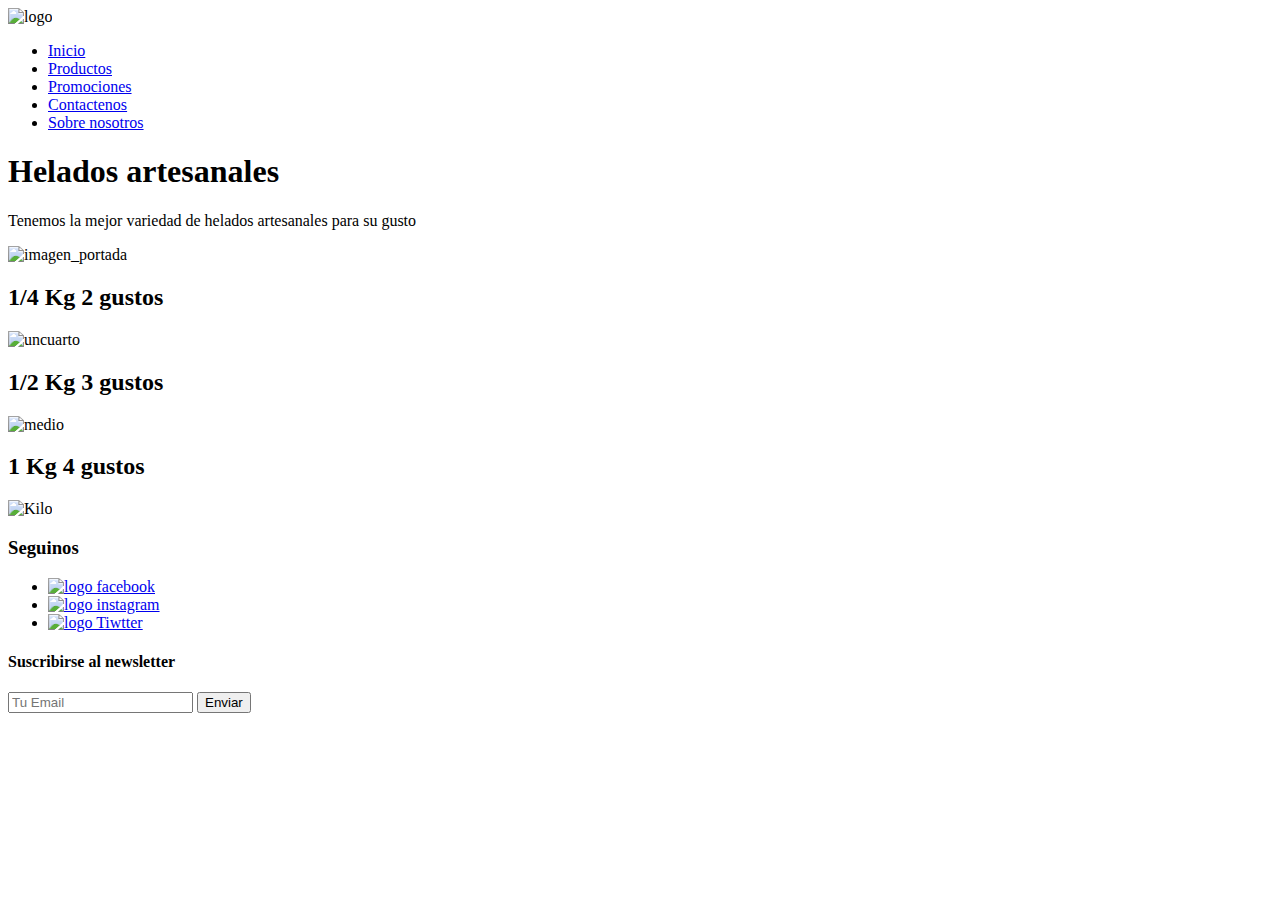
==== index.html @ f14cbcbd "miprimerSubida" ====
<!DOCTYPE html>
<html lang="en">
<head>
    <meta charset="UTF-8">
    <meta http-equiv="X-UA-Compatible" content="IE=edge">
    <meta name="viewport" content="width=device-width, initial-scale=1.0">
    <link rel="stylesheet" href="../mobile/css/style.css">
    <!--google fonts-->
    <link rel="preconnect" href="https://fonts.googleapis.com">
<link rel="preconnect" href="https://fonts.gstatic.com" crossorigin>
<link href="https://fonts.googleapis.com/css2?family=Anton&family=Pacifico&display=swap" rel="stylesheet">  
    <title>Delicias Frías | Los helados que tientan!!!</title>
    <link rel="icon" type="image/png" sizes="57x57" href="../img/android-chrome-192x192.png">
</head>
<body id="body_grid">
    <header>
        <nav>
            <!--logo-->
            <div class="header_div_logo">
                    <img class="logo" src="../img/delicias_editado.png" alt="logo">   
            </div>
            <!--menu-->
            <div class="header_div_menu">
                <ul>
                    <li class="header_ul_li_menu"><a class="header_nav_menu" href="#">Inicio</a></li>
                    <li class="header_ul_li_menu"><a class="header_nav_menu" href="#">Productos</a></li>
                    <li class="header_ul_li_menu"><a class="header_nav_menu" href="#">Promociones</a></li>
                    <li class="header_ul_li_menu"><a class="header_nav_menu" href="#">Contactenos</a></li>
                    <li class="header_ul_li_menu"><a class="header_nav_menu" href="#">Sobre nosotros</a></li>
                </ul>
            </div>
            <h1>Helados artesanales</h1>
        </nav>
    </header>
    <!--main-->
    <main>
        <!--main section-->
        <section>
            <article>
                <div class="main_section_article_div">
                    <!--parrafo principal-->
                    <div class="main_section_article_divParrafo">
                        <p>Tenemos la mejor variedad de helados artesanales para su gusto</p>
                    </div>
                    <div class="main_section_article_divImage">                        
                        <img class="main_section_article_div_img" src="../img/pexels-roman-odintsov-5060297.jpg" alt="imagen_portada">
                    </div>
                </div>
            </article>
            <div class="main_section_div">
            <article class="products">
                <h2>1/4 Kg 2 gustos</h2>
                <div class="main_section_article_divImage">
                    <img class="main_section_article_img" src="../img/helado_0.jpg" alt="uncuarto">
                </div>                
            </article>
            <article class="products">
                <h2>1/2 Kg 3 gustos</h2>
                <div class="main_section_article_divImage">
                    <img class="main_section_article_img" src="../img/helado_pote_medio.webp" alt="medio">
                </div>
            </article>
            <article class="products">
                <h2>1 Kg 4 gustos</h2>
                <div class="main_section_article_divImage">
                    <img class="main_section_article_img" src="../img/helados_pote.JPG" alt="Kilo">
                </div>
            </article>
            </div>
        </section>
    </main>
    <footer class="footer_background">
        <h3>Seguinos</h3>
            <div class="redes">
                <ul class="footer__ul">
                    <li>
                        <a href="https://www.facebook.com/">
                            <img src="https://upload.wikimedia.org/wikipedia/commons/5/51/Facebook_f_logo_%282019%29.svg" alt="logo facebook">
                        </a>
                    </li>
                    <li>
                        <a href="https://www.instagram.com/">
                            <img src="https://upload.wikimedia.org/wikipedia/commons/e/e7/Instagram_logo_2016.svg" alt="logo instagram">
                        </a>
                    </li>
                    <li>
                        <a href="https://twitter.com/">
                            <img src="https://upload.wikimedia.org/wikipedia/commons/4/4f/Twitter-logo.svg" alt="logo Tiwtter">
                        </a>
                    </li>
                </ul>
            </div>
        <div class="footer_div">
            <h4>Suscribirse al newsletter</h4> 
                <input type="text" placeholder="Tu Email">
            <button type="submit">Enviar</button>
        </div>
    </footer>
</body>
</html>
<!--https://www.easypromosapp.com/es/-->
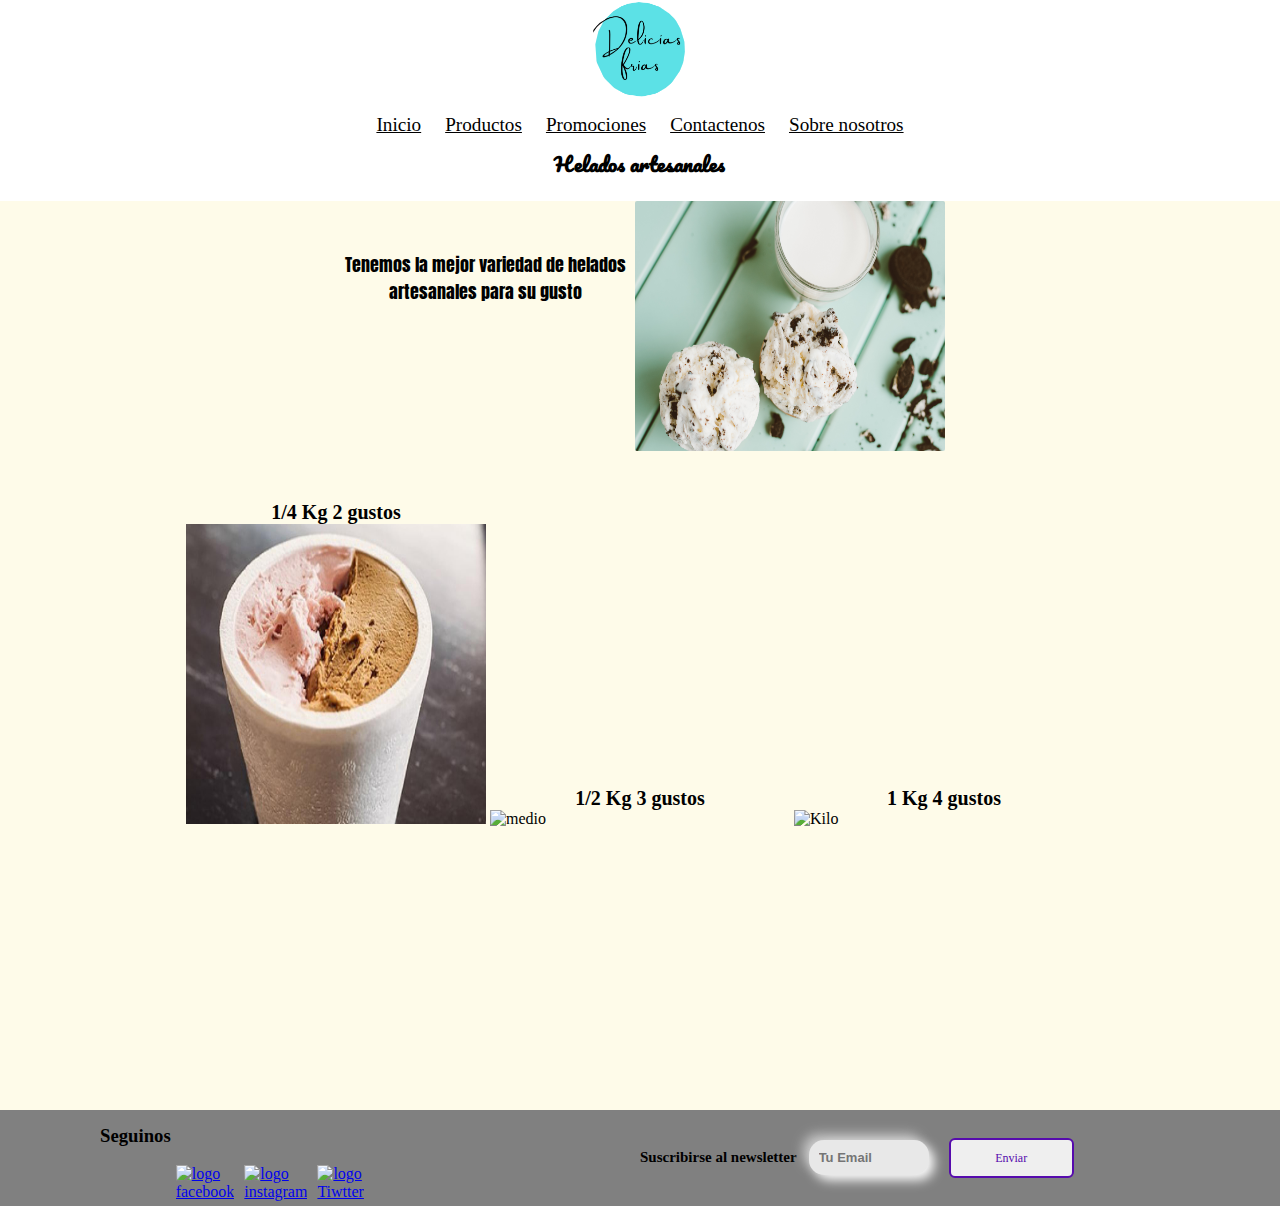
==== commit b0fb4236: "subida2" ====
--- a/index.html
+++ b/index.html
@@ -4,20 +4,21 @@
     <meta charset="UTF-8">
     <meta http-equiv="X-UA-Compatible" content="IE=edge">
     <meta name="viewport" content="width=device-width, initial-scale=1.0">
-    <link rel="stylesheet" href="../mobile/css/style.css">
     <!--google fonts-->
     <link rel="preconnect" href="https://fonts.googleapis.com">
 <link rel="preconnect" href="https://fonts.gstatic.com" crossorigin>
 <link href="https://fonts.googleapis.com/css2?family=Anton&family=Pacifico&display=swap" rel="stylesheet">  
     <title>Delicias Frías | Los helados que tientan!!!</title>
     <link rel="icon" type="image/png" sizes="57x57" href="../img/android-chrome-192x192.png">
+    <!--hoja de stilos-->
+    <link rel="stylesheet" href="/css/style.css">
 </head>
 <body id="body_grid">
     <header>
         <nav>
             <!--logo-->
             <div class="header_div_logo">
-                    <img class="logo" src="../img/delicias_editado.png" alt="logo">   
+                    <img class="logo" src="/img/delicias_editado.png" alt="logo">   
             </div>
             <!--menu-->
             <div class="header_div_menu">
@@ -43,7 +44,7 @@
                         <p>Tenemos la mejor variedad de helados artesanales para su gusto</p>
                     </div>
                     <div class="main_section_article_divImage">                        
-                        <img class="main_section_article_div_img" src="../img/pexels-roman-odintsov-5060297.jpg" alt="imagen_portada">
+                        <img class="main_section_article_div_img" src="/img/pexels-roman-odintsov-5060297.jpg" alt="imagen_portada">
                     </div>
                 </div>
             </article>
@@ -51,49 +52,51 @@
             <article class="products">
                 <h2>1/4 Kg 2 gustos</h2>
                 <div class="main_section_article_divImage">
-                    <img class="main_section_article_img" src="../img/helado_0.jpg" alt="uncuarto">
+                    <img class="main_section_article_img" src="/img/helado_0.jpg" alt="uncuarto">
                 </div>                
             </article>
             <article class="products">
                 <h2>1/2 Kg 3 gustos</h2>
                 <div class="main_section_article_divImage">
-                    <img class="main_section_article_img" src="../img/helado_pote_medio.webp" alt="medio">
+                    <img class="main_section_article_img" src="/img/helado_pote_medio.webp" alt="medio">
                 </div>
             </article>
             <article class="products">
                 <h2>1 Kg 4 gustos</h2>
                 <div class="main_section_article_divImage">
-                    <img class="main_section_article_img" src="../img/helados_pote.JPG" alt="Kilo">
+                    <img class="main_section_article_img" src="/img/helados_pote.JPG" alt="Kilo">
                 </div>
             </article>
             </div>
         </section>
     </main>
-    <footer class="footer_background">
-        <h3>Seguinos</h3>
+    <footer>
+        <div class="footer_div" id="footer_div_desktop">
             <div class="redes">
-                <ul class="footer__ul">
-                    <li>
-                        <a href="https://www.facebook.com/">
-                            <img src="https://upload.wikimedia.org/wikipedia/commons/5/51/Facebook_f_logo_%282019%29.svg" alt="logo facebook">
-                        </a>
-                    </li>
-                    <li>
-                        <a href="https://www.instagram.com/">
-                            <img src="https://upload.wikimedia.org/wikipedia/commons/e/e7/Instagram_logo_2016.svg" alt="logo instagram">
-                        </a>
-                    </li>
-                    <li>
-                        <a href="https://twitter.com/">
-                            <img src="https://upload.wikimedia.org/wikipedia/commons/4/4f/Twitter-logo.svg" alt="logo Tiwtter">
-                        </a>
-                    </li>
-                </ul>
+                <h3>Seguinos</h3>
+                    <ul class="footer__ul">
+                        <li>
+                           <a href="https://www.facebook.com/">
+                                <img src="https://upload.wikimedia.org/wikipedia/commons/5/51/Facebook_f_logo_%282019%29.svg" alt="logo facebook">
+                           </a>
+                        </li>
+                        <li>
+                            <a href="https://www.instagram.com/">
+                                <img src="https://upload.wikimedia.org/wikipedia/commons/e/e7/Instagram_logo_2016.svg" alt="logo instagram">
+                            </a>
+                        </li>
+                        <li>
+                            <a href="https://twitter.com/">
+                                <img src="https://upload.wikimedia.org/wikipedia/commons/4/4f/Twitter-logo.svg" alt="logo Tiwtter">
+                            </a>
+                        </li>
+                    </ul>
             </div>
-        <div class="footer_div">
-            <h4>Suscribirse al newsletter</h4> 
-                <input type="text" placeholder="Tu Email">
-            <button type="submit">Enviar</button>
+            <div class="newslestter">
+                <h4>Suscribirse al newsletter</h4> 
+                    <input type="text" placeholder="Tu Email">
+                <button type="submit">Enviar</button>
+            </div>
         </div>
     </footer>
 </body>
--- a/css/style.css
+++ b/css/style.css
@@ -0,0 +1,309 @@
+*{
+    padding: 0;
+    margin: 0;
+}
+/*mobile*/
+header{
+    display: grid;
+    grid-template-columns: 1fr;
+    grid-template-rows: auto auto auto;
+
+}
+nav{
+    display: grid;
+    grid-template-columns: 1fr;
+    grid-template-rows: auto auto auto;
+}
+.logo{
+    width: 60px;
+    height: 60px;
+    
+}
+.header_div_logo{
+    text-align: center;
+}
+nav{
+    justify-self: center;
+}
+.header_div_menu{
+    display: flex;
+    justify-content: center;
+}
+li{
+    list-style-type:none;
+}
+h1{
+    font-family: 'Pacifico', cursive;
+    text-align: center;
+    font-size: 20px;
+}
+p{
+    text-align: center;
+    font-size: 10px;
+}
+.main_section_article_divImage{
+    display: flex;
+    justify-content: center;
+}
+.main_section_article_div_img{
+    width: 120px;
+    height: 120px;
+}
+h2{
+    font-size: 12px;
+    text-align: center;
+}
+.main_section_article_img{
+    width: 100px;
+    height: 100px;
+}
+/* mi footer */
+footer{
+    background-color: darkgray;
+    padding-bottom: 0;
+}
+h3{
+    text-align: center;
+    display: none;
+}
+.footer_div{
+    display: flex;
+    flex-direction: column;   /* da problemas en desktop */
+    align-items: center;
+}
+.redes{
+}
+footer img{
+    justify-content: center;
+    width: 20px;
+    height: 20px;
+    padding: 5px;
+}
+footer ul{
+    display: flex;
+}
+/* From uiverse.io */
+button {
+    --color: #560bad;
+    font-family: inherit;
+    display: inline-block;
+    width: 100px;
+    height: 23px;
+    margin: 20px;
+    position: relative;
+    overflow: hidden;
+    border: 2px solid var(--color);
+    transition: color .5s;
+    z-index: 1;
+    font-size: 12px;
+    border-radius: 6px;
+    font-weight: 500;
+    color: var(--color);
+}
+
+button:before {
+    content: "";
+    position: absolute;
+    z-index: -1;
+    background: var(--color);
+    height: 150px;
+    width: 200px;
+    border-radius: 50%;
+}
+button:hover {
+    color: #fff;
+   }
+
+   button:before {
+    top: 100%;
+    left: 100%;
+    transition: all .7s;
+   }
+   
+   button:hover:before {
+    top: -30px;
+    left: -30px;
+   }
+   
+   button:active:before {
+    background: #3a0ca3;
+    transition: background 0s;
+   }
+
+/*desktop*/
+
+@media (min-width: 768px){
+body{
+    display: grid;
+    background-color: #fefbe9;
+}
+    header{
+    background-color: #fff;
+}
+nav{
+    background-color: white;
+    justify-content: space-around;
+}
+.header_div_logo{
+    text-align: center;
+}
+.logo{ 
+    width: 100px;
+    height: 100px;
+}
+.header_div_menu{ 
+    text-align: center;
+}
+.header_ul_li_menu{
+    
+    display: inline-block;
+    padding: 10px 10px 10px;
+}
+.header_nav_menu{
+    color: #000;
+    display: inline-block;
+    font-size: larger;
+}
+h1{
+    text-align: center;
+    font-family: 'Pacifico', cursive;
+    color: #000;
+    padding-bottom: 20px;
+}
+h2{
+    font-size: 20px;
+}
+.main_section_article_div{
+    display: flex;
+    justify-content: center;
+}
+.main_section_article_divParrafo{
+    width: 300px;
+    height: 300px;
+}
+p{
+    font-family: 'Anton', sans-serif;
+    padding-top: 50px ;
+    font-size: large;
+}
+.main_section_article_divImage{
+    text-align: left;
+}
+.main_section_article_div_img{
+    width: 310px;
+    height: 250px;
+    border-radius: 2px 2px 2px 2px;
+}
+.main_section_div{
+    text-align: center;
+}
+.products{
+    display: inline-block;
+}
+.main_section_article_img{
+    width: 300px;
+    height: 300px;
+}
+footer{
+    grid-template-columns: auto auto;
+    background-color: gray;
+    
+}
+#footer_div_desktop{/*aca no me toma los valores*/
+    display: grid;
+    grid-template-columns: 1fr 1fr;
+    
+}
+.redes{
+    display: flex;
+    width: 300px;
+}
+h3{
+    display: flex;
+    text-align: left;
+    margin-top: 15px;
+    padding-left: 100px;
+}
+
+footer ul{
+    grid-column: left;
+    padding-top: 50px;
+    
+}
+footer img{
+    width: 20px;
+    height: 20px;
+}
+.newslestter{
+    display: flex;
+    align-items: baseline;
+}
+h4{
+    padding-right: 12px;
+    font-size: 15px;
+}
+input {
+    border: none;
+    border-radius: 15px;
+    padding: 10px;
+    background-color: #e8e8e8;
+    box-shadow: 5px 5px 12px #ffffff,
+                -6px -6px 12px #c5c5c5;
+    font-size: small;
+    font-weight: bold;
+    max-width: 100px;
+    max-height: 20px;
+}
+
+input:focus {
+    outline-color: white;
+    place-content: "Enter your message!";
+}
+button {
+    --color: #560bad;
+    font-family: inherit;
+    display: inline-block;
+    width: 125px;
+    height: 40px;
+    margin: 20px;
+    position: relative;
+    overflow: hidden;
+    border: 2px solid var(--color);
+    transition: color .5s;
+    z-index: 1;
+    font-size: 12px;
+    border-radius: 6px;
+    font-weight: 500;
+    color: var(--color);
+}
+
+button:before {
+    content: "";
+    position: absolute;
+    z-index: -1;
+    background: var(--color);
+    height: 150px;
+    width: 200px;
+    border-radius: 50%;
+}
+   button:hover {
+    color: #fff;
+   }
+
+   button:before {
+    top: 100%;
+    left: 100%;
+    transition: all .7s;
+   }
+   
+   button:hover:before {
+    top: -30px;
+    left: -30px;
+   }
+   
+   button:active:before {
+    background: #3a0ca3;
+    transition: background 0s;
+   }
+   /*#8707ff - violeta #5ce1e6 - turquesa*/
+}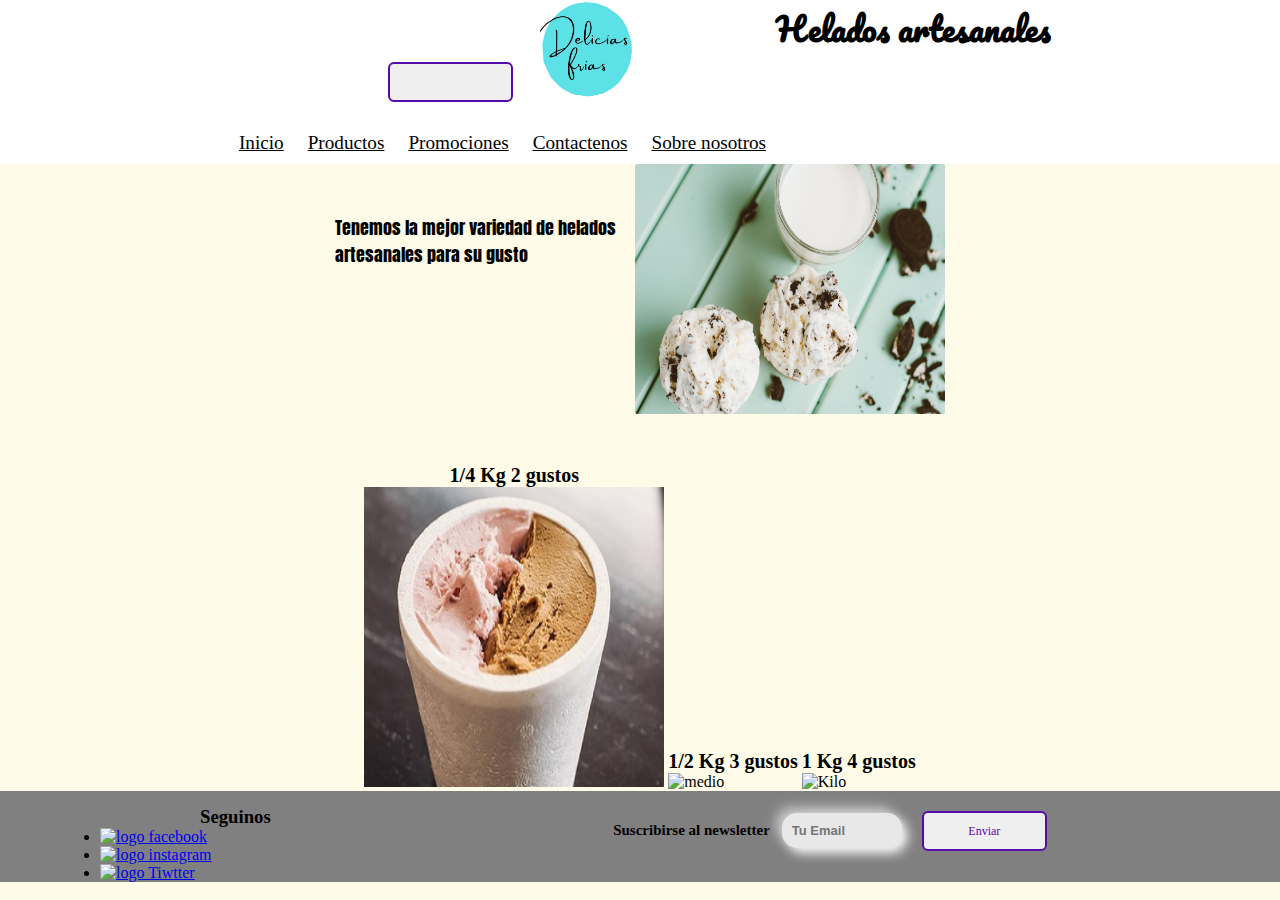
==== commit eaf7607d: "update content" ====
--- a/index.html
+++ b/index.html
@@ -9,28 +9,48 @@
 <link rel="preconnect" href="https://fonts.gstatic.com" crossorigin>
 <link href="https://fonts.googleapis.com/css2?family=Anton&family=Pacifico&display=swap" rel="stylesheet">  
     <title>Delicias Frías | Los helados que tientan!!!</title>
-    <link rel="icon" type="image/png" sizes="57x57" href="../img/android-chrome-192x192.png">
-    <!--hoja de stilos-->
-    <link rel="stylesheet" href="/css/style.css">
+    <link rel="icon" type="image/png" sizes="57x57" href="img/android-chrome-192x192.png">
+    <!--bootstrap-->
+    <!-- CSS only -->
+<link href="https://cdn.jsdelivr.net/npm/bootstrap@5.2.2/dist/css/bootstrap.min.css" rel="stylesheet" integrity="sha384-Zenh87qX5JnK2Jl0vWa8Ck2rdkQ2Bzep5IDxbcnCeuOxjzrPF/et3URy9Bv1WTRi" crossorigin="anonymous">
+<!-- JavaScript Bundle with Popper -->
+<script src="https://cdn.jsdelivr.net/npm/bootstrap@5.2.2/dist/js/bootstrap.bundle.min.js" integrity="sha384-OERcA2EqjJCMA+/3y+gxIOqMEjwtxJY7qPCqsdltbNJuaOe923+mo//f6V8Qbsw3" crossorigin="anonymous"></script>
+    <!--hoja de stilos propia-->
+<link rel="stylesheet" href="css/style.css">
 </head>
 <body id="body_grid">
     <header>
-        <nav>
+        <nav class="navbar navbar-expand-lg bg-light">
             <!--logo-->
-            <div class="header_div_logo">
-                    <img class="logo" src="/img/delicias_editado.png" alt="logo">   
-            </div>
+                
+            <div class="header_div_logo container-fluid">                    
+                        <a class="navbar-brand" href="#"></a>
+                    <button class="navbar-toggler" type="button" data-bs-toggle="collapse" data-bs-target="#navbarNav" aria-controls="navbarNav" aria-expanded="false" aria-label="Toggle navigation">
+                        <span class="navbar-toggler-icon"></span>
+                    </button>  
+                    <img class="logo" src="img/delicias_editado.png" alt="logo">
             <!--menu-->
-            <div class="header_div_menu">
-                <ul>
-                    <li class="header_ul_li_menu"><a class="header_nav_menu" href="#">Inicio</a></li>
-                    <li class="header_ul_li_menu"><a class="header_nav_menu" href="#">Productos</a></li>
-                    <li class="header_ul_li_menu"><a class="header_nav_menu" href="#">Promociones</a></li>
-                    <li class="header_ul_li_menu"><a class="header_nav_menu" href="#">Contactenos</a></li>
-                    <li class="header_ul_li_menu"><a class="header_nav_menu" href="#">Sobre nosotros</a></li>
-                </ul>
-            </div>
-            <h1>Helados artesanales</h1>
+                <div class="header_div_menu collapse navbar-collapse" id="navbarNav">
+                    <ul class="menu_header navbar-nav">
+                        <li class="header_ul_li_menu nav-item">
+                        <a class="header_nav_menu nav-link active" aria-current="page" href="#">Inicio</a>
+                        </li>
+                        <li class="header_ul_li_menu nav-item">
+                        <a class="header_nav_menu nav-link active" href="#">Productos</a>
+                        </li>
+                        <li class="header_ul_li_menu nav-item">
+                        <a class="header_nav_menu nav-link active" href="#">Promociones</a>
+                        </li>
+                        <li class="header_ul_li_menu nav-item">
+                        <a class="header_nav_menu nav-link active" href="pages/contacto.html">Contactenos</a>
+                        </li>
+                        <li class="header_ul_li_menu nav-item">
+                        <a class="header_nav_menu nav-link active" href="#">Sobre nosotros</a>
+                        </li>
+                    </ul>
+                </div>                
+            </div> 
+            <h1>Helados artesanales</h1>   
         </nav>
     </header>
     <!--main-->
@@ -44,7 +64,7 @@
                         <p>Tenemos la mejor variedad de helados artesanales para su gusto</p>
                     </div>
                     <div class="main_section_article_divImage">                        
-                        <img class="main_section_article_div_img" src="/img/pexels-roman-odintsov-5060297.jpg" alt="imagen_portada">
+                        <img class="main_section_article_div_img img-fluid" src="img/pexels-roman-odintsov-5060297.jpg" alt="imagen_portada">
                     </div>
                 </div>
             </article>
@@ -52,19 +72,19 @@
             <article class="products">
                 <h2>1/4 Kg 2 gustos</h2>
                 <div class="main_section_article_divImage">
-                    <img class="main_section_article_img" src="/img/helado_0.jpg" alt="uncuarto">
+                    <img class="main_section_article_img" src="img/helado_0.jpg" alt="uncuarto">
                 </div>                
             </article>
             <article class="products">
                 <h2>1/2 Kg 3 gustos</h2>
                 <div class="main_section_article_divImage">
-                    <img class="main_section_article_img" src="/img/helado_pote_medio.webp" alt="medio">
+                    <img class="main_section_article_img" src="img/helado_pote_medio.webp" alt="medio">
                 </div>
             </article>
             <article class="products">
                 <h2>1 Kg 4 gustos</h2>
                 <div class="main_section_article_divImage">
-                    <img class="main_section_article_img" src="/img/helados_pote.JPG" alt="Kilo">
+                    <img class="main_section_article_img" src="img/helados_pote.JPG" alt="Kilo">
                 </div>
             </article>
             </div>
@@ -76,9 +96,9 @@
                 <h3>Seguinos</h3>
                     <ul class="footer__ul">
                         <li>
-                           <a href="https://www.facebook.com/">
+                            <a href="https://www.facebook.com/">
                                 <img src="https://upload.wikimedia.org/wikipedia/commons/5/51/Facebook_f_logo_%282019%29.svg" alt="logo facebook">
-                           </a>
+                            </a>
                         </li>
                         <li>
                             <a href="https://www.instagram.com/">
--- a/css/style.css
+++ b/css/style.css
@@ -3,6 +3,7 @@
     margin: 0;
 }
 /*mobile*/
+@media only screen and (min-width: 0px) and (max-width: 767px){
 header{
     display: grid;
     grid-template-columns: 1fr;
@@ -15,9 +16,7 @@
     grid-template-rows: auto auto auto;
 }
 .logo{
-    width: 60px;
-    height: 60px;
-    
+    display: none;    
 }
 .header_div_logo{
     text-align: center;
@@ -35,11 +34,20 @@
 h1{
     font-family: 'Pacifico', cursive;
     text-align: center;
-    font-size: 20px;
-}
+    font-size: 15px;
+} 
 p{
     text-align: center;
     font-size: 10px;
+}
+.menu_header{
+    list-style-type: none;
+    box-sizing: border-box;
+}
+.header_ul_li_menu{
+    padding: 0;
+    margin: 0;
+    
 }
 .main_section_article_divImage{
     display: flex;
@@ -71,8 +79,8 @@
     flex-direction: column;   /* da problemas en desktop */
     align-items: center;
 }
-.redes{
-}
+/* .redes{
+} */
 footer img{
     justify-content: center;
     width: 20px;
@@ -112,23 +120,24 @@
 }
 button:hover {
     color: #fff;
-   }
-
-   button:before {
+}
+
+button:before {
     top: 100%;
     left: 100%;
     transition: all .7s;
-   }
-   
-   button:hover:before {
+}
+
+button:hover:before {
     top: -30px;
     left: -30px;
-   }
-   
-   button:active:before {
+}
+
+button:active:before {
     background: #3a0ca3;
     transition: background 0s;
-   }
+}
+}
 
 /*desktop*/
 
@@ -141,8 +150,8 @@
     background-color: #fff;
 }
 nav{
-    background-color: white;
-    justify-content: space-around;
+    display: flex;
+    justify-content: center;
 }
 .header_div_logo{
     text-align: center;
@@ -211,23 +220,26 @@
 }
 #footer_div_desktop{/*aca no me toma los valores*/
     display: grid;
-    grid-template-columns: 1fr 1fr;
+    grid-template-columns: auto auto;
+    /*grid-template-columns: 1fr 1fr; */
+    margin-bottom: 0;
     
 }
 .redes{
-    display: flex;
+    /* display: flex; */
     width: 300px;
+    padding-left: 100px;
 }
 h3{
-    display: flex;
-    text-align: left;
+   justify-content: center;
     margin-top: 15px;
     padding-left: 100px;
 }
 
 footer ul{
-    grid-column: left;
-    padding-top: 50px;
+    justify-content: center;
+    /* grid-column: center; */
+     
     
 }
 footer img{
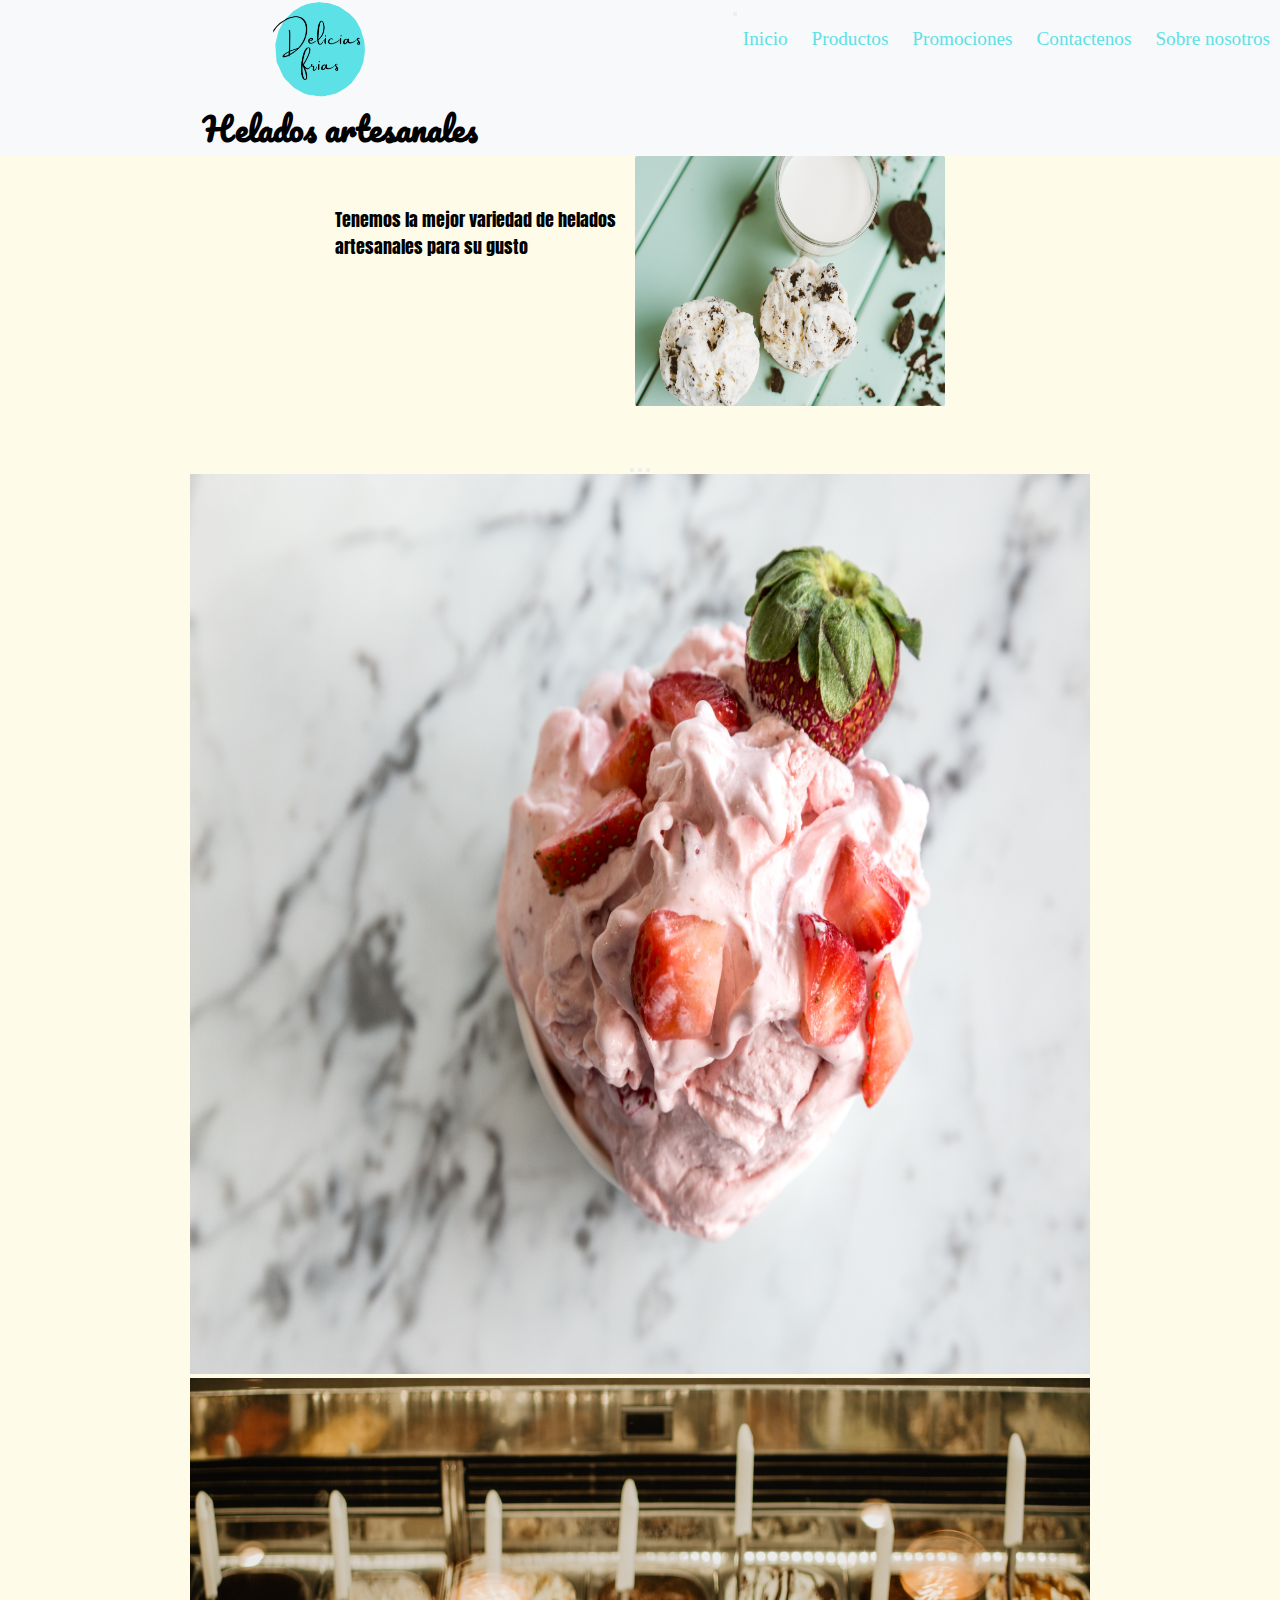
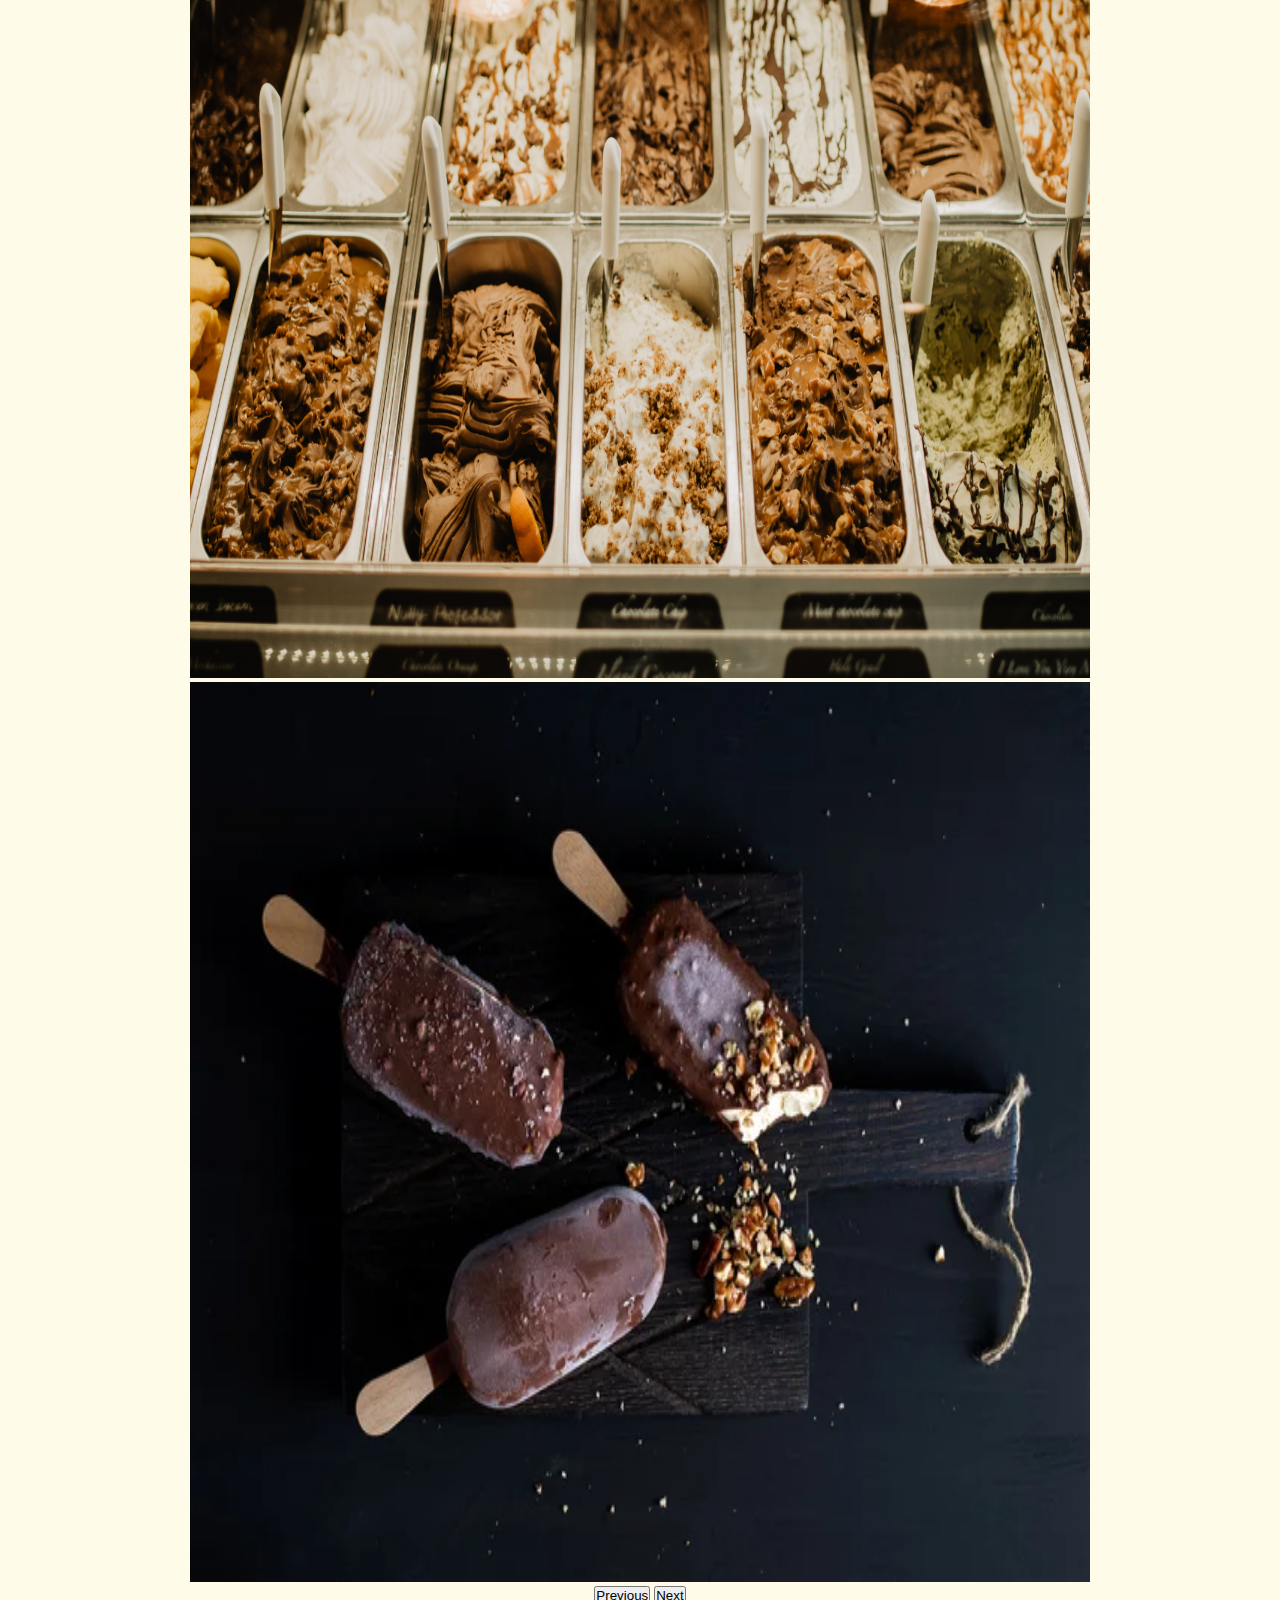
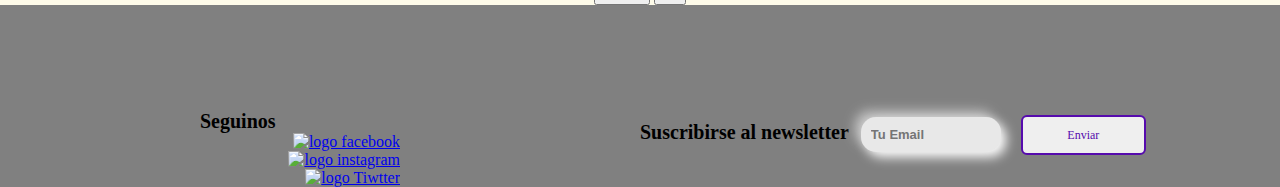
==== commit 04db04b2: "update" ====
--- a/index.html
+++ b/index.html
@@ -7,7 +7,10 @@
     <!--google fonts-->
     <link rel="preconnect" href="https://fonts.googleapis.com">
 <link rel="preconnect" href="https://fonts.gstatic.com" crossorigin>
-<link href="https://fonts.googleapis.com/css2?family=Anton&family=Pacifico&display=swap" rel="stylesheet">  
+<link href="https://fonts.googleapis.com/css2?family=Anton&family=Pacifico&display=swap" rel="stylesheet">
+<link rel="preconnect" href="https://fonts.googleapis.com">
+<link rel="preconnect" href="https://fonts.gstatic.com" crossorigin>
+<link href="https://fonts.googleapis.com/css2?family=Roboto&display=swap" rel="stylesheet">
     <title>Delicias Frías | Los helados que tientan!!!</title>
     <link rel="icon" type="image/png" sizes="57x57" href="img/android-chrome-192x192.png">
     <!--bootstrap-->
@@ -20,38 +23,39 @@
 </head>
 <body id="body_grid">
     <header>
-        <nav class="navbar navbar-expand-lg bg-light">
-            <!--logo-->
-                
-            <div class="header_div_logo container-fluid">                    
+        <!--logo-->
+        <img class="logo" src="img/delicias_editado.png" alt="logo">
+        <nav class="navbar navbar-expand-lg bg-light d-grid gap-2 container-fluid d-md-flex justify-content-md-end">    
+            <div class="header_nav_div">                    
                         <a class="navbar-brand" href="#"></a>
-                    <button class="navbar-toggler" type="button" data-bs-toggle="collapse" data-bs-target="#navbarNav" aria-controls="navbarNav" aria-expanded="false" aria-label="Toggle navigation">
+                    <button class="navbar-toggler btn btn-primary me-md-2" type="button" data-bs-toggle="collapse" data-bs-target="#navbarNav" aria-controls="navbarNav" aria-expanded="false" aria-label="Toggle navigation">
                         <span class="navbar-toggler-icon"></span>
                     </button>  
-                    <img class="logo" src="img/delicias_editado.png" alt="logo">
+                    
             <!--menu-->
                 <div class="header_div_menu collapse navbar-collapse" id="navbarNav">
                     <ul class="menu_header navbar-nav">
                         <li class="header_ul_li_menu nav-item">
-                        <a class="header_nav_menu nav-link active" aria-current="page" href="#">Inicio</a>
+                        <a class="header_nav_menu active" aria-current="page" href="#">Inicio</a>
                         </li>
                         <li class="header_ul_li_menu nav-item">
-                        <a class="header_nav_menu nav-link active" href="#">Productos</a>
+                        <a class="header_nav_menu active" href="#">Productos</a>
                         </li>
                         <li class="header_ul_li_menu nav-item">
-                        <a class="header_nav_menu nav-link active" href="#">Promociones</a>
+                        <a class="header_nav_menu active" href="#">Promociones</a>
                         </li>
                         <li class="header_ul_li_menu nav-item">
-                        <a class="header_nav_menu nav-link active" href="pages/contacto.html">Contactenos</a>
+                        <a class="header_nav_menu active" href="pages/contacto.html">Contactenos</a>
                         </li>
                         <li class="header_ul_li_menu nav-item">
-                        <a class="header_nav_menu nav-link active" href="#">Sobre nosotros</a>
+                        <a class="header_nav_menu active" href="#">Sobre nosotros</a>
                         </li>
                     </ul>
                 </div>                
             </div> 
-            <h1>Helados artesanales</h1>   
+               
         </nav>
+        <div class="title_nav"><h1>Helados artesanales</h1></div>
     </header>
     <!--main-->
     <main>
@@ -68,30 +72,38 @@
                     </div>
                 </div>
             </article>
-            <div class="main_section_div">
-            <article class="products">
-                <h2>1/4 Kg 2 gustos</h2>
-                <div class="main_section_article_divImage">
-                    <img class="main_section_article_img" src="img/helado_0.jpg" alt="uncuarto">
-                </div>                
-            </article>
-            <article class="products">
-                <h2>1/2 Kg 3 gustos</h2>
-                <div class="main_section_article_divImage">
-                    <img class="main_section_article_img" src="img/helado_pote_medio.webp" alt="medio">
-                </div>
-            </article>
-            <article class="products">
-                <h2>1 Kg 4 gustos</h2>
-                <div class="main_section_article_divImage">
-                    <img class="main_section_article_img" src="img/helados_pote.JPG" alt="Kilo">
+            <div  id="carouselExampleIndicators" class="main_section_div carousel slide" data-bs-ride="true">
+                <!--mi segundo article-->
+                <div class="carousel-indicators">
+                    <button type="button" data-bs-target="#carouselExampleIndicators" data-bs-slide-to="0" class="active" aria-current="true" aria-label="Slide 1"></button>
+                    <button type="button" data-bs-target="#carouselExampleIndicators" data-bs-slide-to="1" aria-label="Slide 2"></button>
+                    <button type="button" data-bs-target="#carouselExampleIndicators" data-bs-slide-to="2" aria-label="Slide 3"></button>
+                    </div>
+                    <div class="carousel-inner">
+                    <div class="carousel-item active">
+                        <img src="img/copa_frutilla.jpg" class="d-block w-100 main_section_article_img" alt="uncuarto">
+                    </div>
+                    <div class="carousel-item">
+                        <img src="img/pexels-roman-odintsov-5061197.jpg" class="d-block w-100 main_section_article_img" alt="medio">
+                    </div>
+                    <div class="carousel-item">
+                        <img src="img/bobonhelado.jpg" class="d-block w-100 main_section_article_img" alt="Kilo">
+                    </div>
+                  </div>
+                  <button class="carousel-control-prev" type="button" data-bs-target="#carouselExampleIndicators" data-bs-slide="prev">
+                    <span class="carousel-control-prev-icon" aria-hidden="true"></span>
+                    <span class="visually-hidden">Previous</span>
+                  </button>
+                  <button class="carousel-control-next" type="button" data-bs-target="#carouselExampleIndicators" data-bs-slide="next">
+                    <span class="carousel-control-next-icon" aria-hidden="true"></span>
+                    <span class="visually-hidden">Next</span>
+                  </button>
                 </div>
             </article>
             </div>
         </section>
     </main>
-    <footer>
-        <div class="footer_div" id="footer_div_desktop">
+    <footer>        
             <div class="redes">
                 <h3>Seguinos</h3>
                     <ul class="footer__ul">
@@ -115,9 +127,8 @@
             <div class="newslestter">
                 <h4>Suscribirse al newsletter</h4> 
                     <input type="text" placeholder="Tu Email">
-                <button type="submit">Enviar</button>
+                <button class="footer_button" type="submit">Enviar</button>
             </div>
-        </div>
     </footer>
 </body>
 </html>
--- a/css/style.css
+++ b/css/style.css
@@ -18,7 +18,7 @@
 .logo{
     display: none;    
 }
-.header_div_logo{
+.header_nav_div{
     text-align: center;
 }
 nav{
@@ -49,9 +49,13 @@
     margin: 0;
     
 }
+/*My main*/
 .main_section_article_divImage{
     display: flex;
     justify-content: center;
+}
+p{
+    font-family: 'Anton', sans-serif;
 }
 .main_section_article_div_img{
     width: 120px;
@@ -62,36 +66,41 @@
     text-align: center;
 }
 .main_section_article_img{
-    width: 100px;
-    height: 100px;
-}
-/* mi footer */
+    width: 300px;
+    height: 300px;
+}
+/* my footer */
 footer{
-    background-color: darkgray;
+    background-color: #a9a9a9;
     padding-bottom: 0;
 }
 h3{
+    font-size: 5px;
     text-align: center;
     display: none;
 }
-.footer_div{
-    display: flex;
-    flex-direction: column;   /* da problemas en desktop */
+h4{
+    font-size: 10px;
+    text-align: center;
+}
+footer{
+    display: flex;
+    flex-direction: column;
     align-items: center;
 }
 /* .redes{
 } */
 footer img{
     justify-content: center;
-    width: 20px;
-    height: 20px;
+    width: 25px;
+    height: 25px;
     padding: 5px;
 }
 footer ul{
     display: flex;
 }
 /* From uiverse.io */
-button {
+.footer_button {
     --color: #560bad;
     font-family: inherit;
     display: inline-block;
@@ -109,7 +118,7 @@
     color: var(--color);
 }
 
-button:before {
+.footer_button:before {
     content: "";
     position: absolute;
     z-index: -1;
@@ -118,22 +127,22 @@
     width: 200px;
     border-radius: 50%;
 }
-button:hover {
+.footer_button:hover {
     color: #fff;
 }
 
-button:before {
+.footer_button:before {
     top: 100%;
     left: 100%;
     transition: all .7s;
 }
 
-button:hover:before {
+.footer_button:hover:before {
     top: -30px;
     left: -30px;
 }
 
-button:active:before {
+.footer_button:active:before {
     background: #3a0ca3;
     transition: background 0s;
 }
@@ -146,19 +155,19 @@
     display: grid;
     background-color: #fefbe9;
 }
-    header{
-    background-color: #fff;
+header{
+    display:grid;
+    grid-template-columns: 1fr 1fr;
+    background-color: #F8F9FA;
 }
 nav{
     display: flex;
-    justify-content: center;
-}
-.header_div_logo{
-    text-align: center;
-}
-.logo{ 
+    justify-content: right;
+}
+.logo{    
     width: 100px;
     height: 100px;
+    margin: 0 auto;
 }
 .header_div_menu{ 
     text-align: center;
@@ -166,19 +175,30 @@
 .header_ul_li_menu{
     
     display: inline-block;
+    color: #560bad;
     padding: 10px 10px 10px;
 }
+.header_ul_li_menu:hover a{
+    color: #000;
+
+}
+/*nav-link*/
 .header_nav_menu{
-    color: #000;
+    text-decoration: none;
+    color: #5ce1e6;
     display: inline-block;
     font-size: larger;
+    font-family: bold 'Roboto', sans-serif;
 }
 h1{
     text-align: center;
     font-family: 'Pacifico', cursive;
     color: #000;
-    padding-bottom: 20px;
-}
+}
+.title_nav{
+    padding-left: 40px;
+}
+/*my main*/
 h2{
     font-size: 20px;
 }
@@ -210,36 +230,42 @@
     display: inline-block;
 }
 .main_section_article_img{
-    width: 300px;
-    height: 300px;
-}
+    width: 900px;
+    height: 900px;
+}
+/* my footer*/
 footer{
-    grid-template-columns: auto auto;
+    display: grid;
+    grid-template-columns: 1fr 1fr;
     background-color: gray;
-    
-}
-#footer_div_desktop{/*aca no me toma los valores*/
-    display: grid;
-    grid-template-columns: auto auto;
-    /*grid-template-columns: 1fr 1fr; */
-    margin-bottom: 0;
+    padding-top: 90px;
+    /* padding-bottom: 90px; */
+    /* display: -ms-grid;
+    display: flex;
+    justify-content: center;
+    
+    padding-bottom: 100px;*/
     
 }
 .redes{
     /* display: flex; */
     width: 300px;
     padding-left: 100px;
+    padding-bottom: 0px;
 }
 h3{
    justify-content: center;
     margin-top: 15px;
     padding-left: 100px;
+    font-size: 20px;
 }
 
 footer ul{
-    justify-content: center;
+    list-style-type: none;
+    display: flex;
+    flex-direction: column;
+    align-items: flex-end;
     /* grid-column: center; */
-     
     
 }
 footer img{
@@ -252,7 +278,7 @@
 }
 h4{
     padding-right: 12px;
-    font-size: 15px;
+    font-size: 20px;
 }
 input {
     border: none;
@@ -263,15 +289,15 @@
                 -6px -6px 12px #c5c5c5;
     font-size: small;
     font-weight: bold;
-    max-width: 100px;
-    max-height: 20px;
+    max-width: 120px;
+    max-height: 35px;
 }
 
 input:focus {
     outline-color: white;
     place-content: "Enter your message!";
 }
-button {
+.footer_button {
     --color: #560bad;
     font-family: inherit;
     display: inline-block;
@@ -289,7 +315,7 @@
     color: var(--color);
 }
 
-button:before {
+.footer_button:before {
     content: "";
     position: absolute;
     z-index: -1;
@@ -298,22 +324,22 @@
     width: 200px;
     border-radius: 50%;
 }
-   button:hover {
+.footer_button:hover {
     color: #fff;
    }
 
-   button:before {
+.footer_button:before {
     top: 100%;
     left: 100%;
     transition: all .7s;
    }
    
-   button:hover:before {
+.footer_button:hover:before {
     top: -30px;
     left: -30px;
-   }
-   
-   button:active:before {
+}
+
+.footer_button:active:before {
     background: #3a0ca3;
     transition: background 0s;
    }
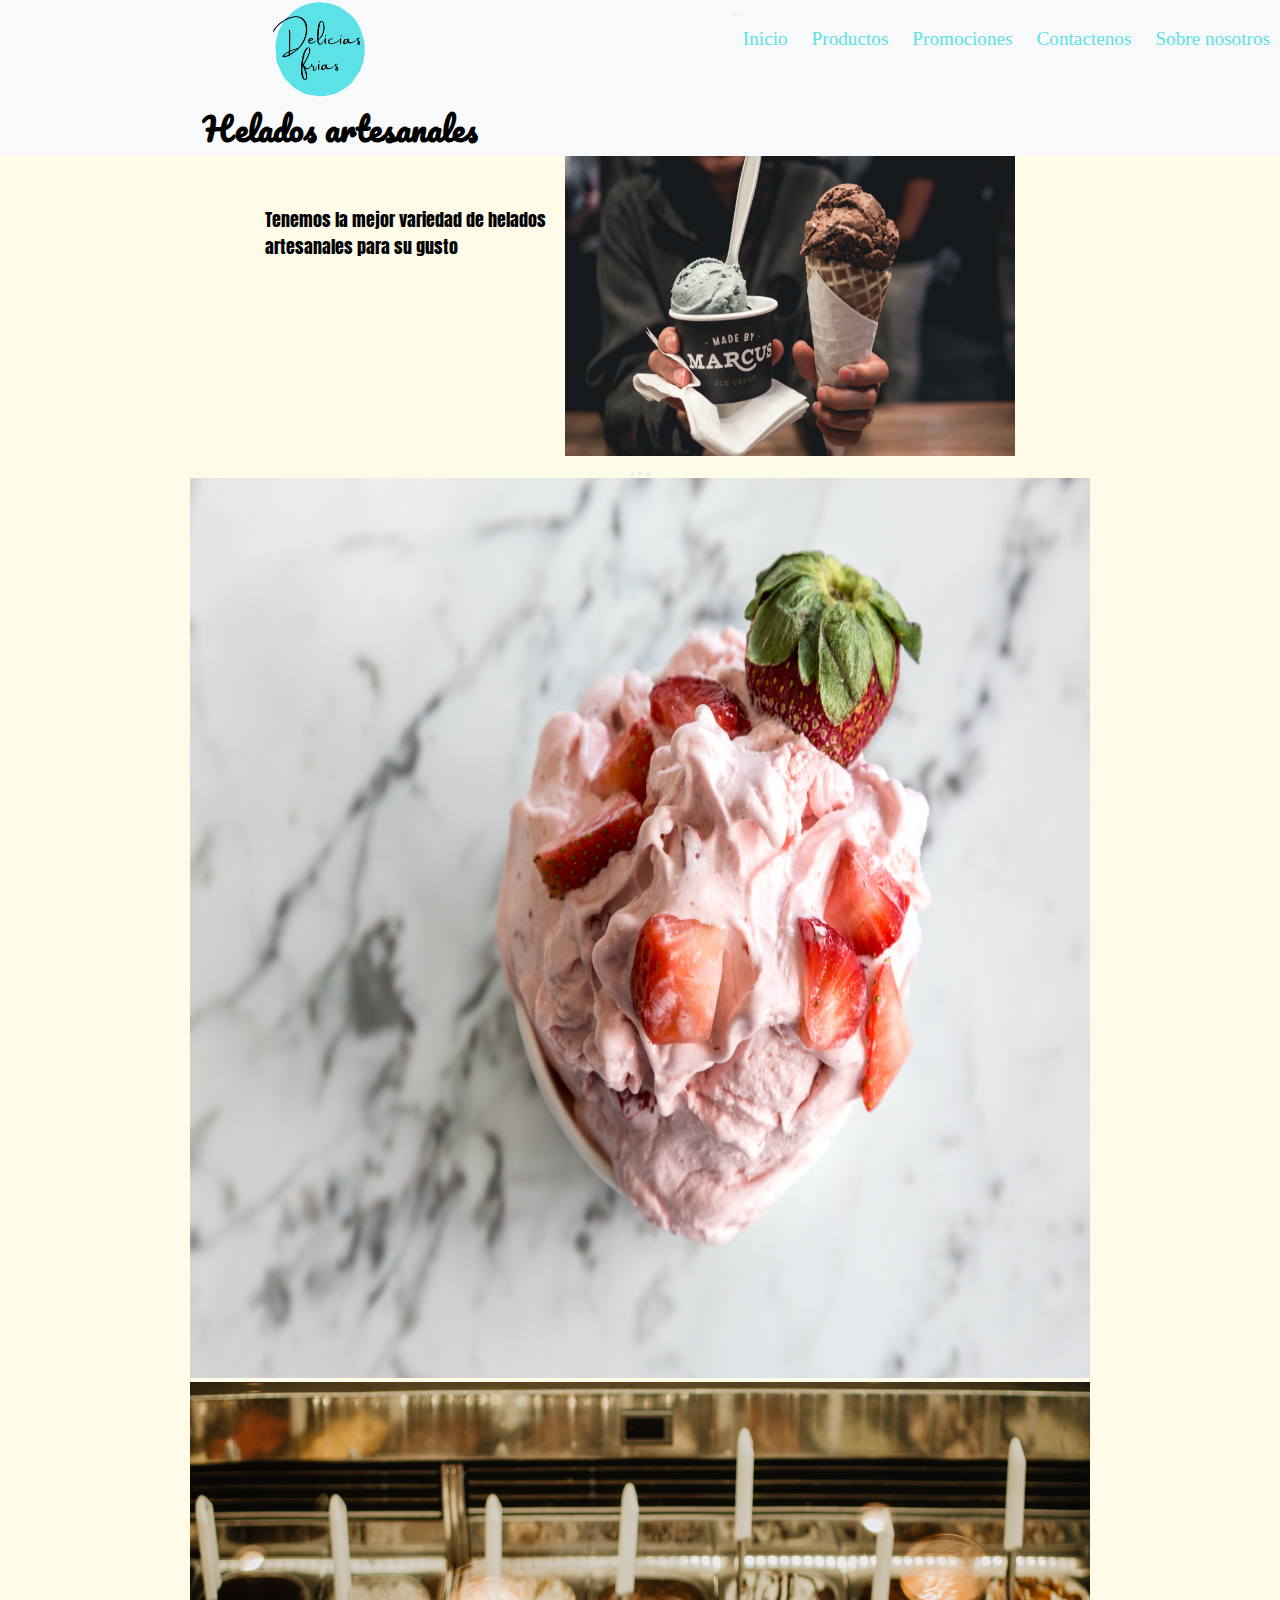
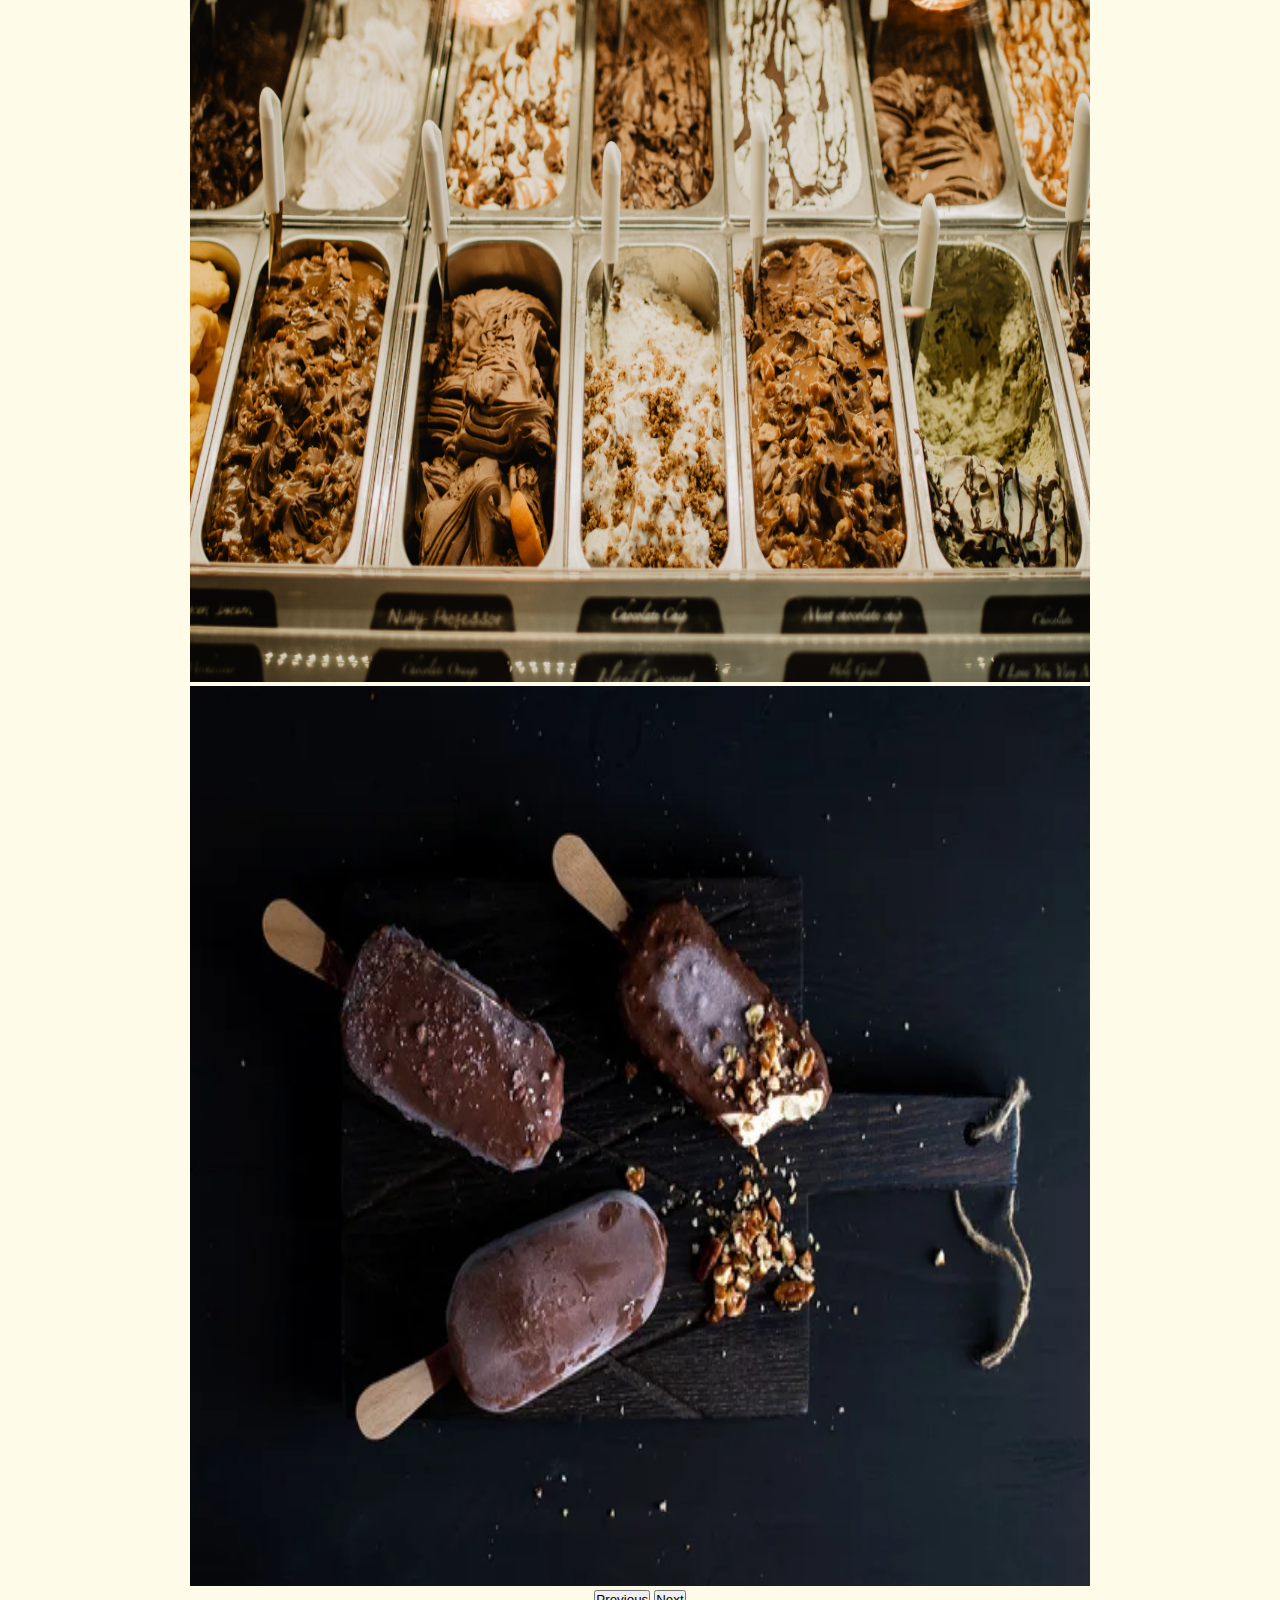
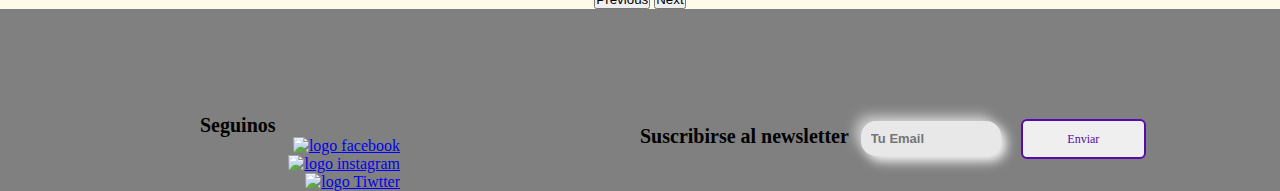
==== commit 0bf1d005: "update" ====
--- a/index.html
+++ b/index.html
@@ -10,7 +10,6 @@
 <link href="https://fonts.googleapis.com/css2?family=Anton&family=Pacifico&display=swap" rel="stylesheet">
 <link rel="preconnect" href="https://fonts.googleapis.com">
 <link rel="preconnect" href="https://fonts.gstatic.com" crossorigin>
-<link href="https://fonts.googleapis.com/css2?family=Roboto&display=swap" rel="stylesheet">
     <title>Delicias Frías | Los helados que tientan!!!</title>
     <link rel="icon" type="image/png" sizes="57x57" href="img/android-chrome-192x192.png">
     <!--bootstrap-->
@@ -26,7 +25,7 @@
         <!--logo-->
         <img class="logo" src="img/delicias_editado.png" alt="logo">
         <nav class="navbar navbar-expand-lg bg-light d-grid gap-2 container-fluid d-md-flex justify-content-md-end">    
-            <div class="header_nav_div">                    
+            <div class="container-fluid">                    
                         <a class="navbar-brand" href="#"></a>
                     <button class="navbar-toggler btn btn-primary me-md-2" type="button" data-bs-toggle="collapse" data-bs-target="#navbarNav" aria-controls="navbarNav" aria-expanded="false" aria-label="Toggle navigation">
                         <span class="navbar-toggler-icon"></span>
@@ -52,8 +51,7 @@
                         </li>
                     </ul>
                 </div>                
-            </div> 
-               
+            </div>         
         </nav>
         <div class="title_nav"><h1>Helados artesanales</h1></div>
     </header>
@@ -68,7 +66,7 @@
                         <p>Tenemos la mejor variedad de helados artesanales para su gusto</p>
                     </div>
                     <div class="main_section_article_divImage">                        
-                        <img class="main_section_article_div_img img-fluid" src="img/pexels-roman-odintsov-5060297.jpg" alt="imagen_portada">
+                        <img class="main_section_article_div_img img-fluid" src="img/pexels-bekir-donmez-1233258.jpg" alt="imagen_portada">
                     </div>
                 </div>
             </article>
@@ -89,15 +87,15 @@
                     <div class="carousel-item">
                         <img src="img/bobonhelado.jpg" class="d-block w-100 main_section_article_img" alt="Kilo">
                     </div>
-                  </div>
-                  <button class="carousel-control-prev" type="button" data-bs-target="#carouselExampleIndicators" data-bs-slide="prev">
-                    <span class="carousel-control-prev-icon" aria-hidden="true"></span>
-                    <span class="visually-hidden">Previous</span>
-                  </button>
-                  <button class="carousel-control-next" type="button" data-bs-target="#carouselExampleIndicators" data-bs-slide="next">
+                    </div>
+                        <button class="carousel-control-prev" type="button" data-bs-target="#carouselExampleIndicators" data-bs-slide="prev">
+                        <span class="carousel-control-prev-icon" aria-hidden="true"></span>
+                        <span class="visually-hidden">Previous</span>
+                    </button>
+                    <button class="carousel-control-next" type="button" data-bs-target="#carouselExampleIndicators" data-bs-slide="next">
                     <span class="carousel-control-next-icon" aria-hidden="true"></span>
                     <span class="visually-hidden">Next</span>
-                  </button>
+                    </button>
                 </div>
             </article>
             </div>
@@ -127,7 +125,7 @@
             <div class="newslestter">
                 <h4>Suscribirse al newsletter</h4> 
                     <input type="text" placeholder="Tu Email">
-                <button class="footer_button" type="submit">Enviar</button>
+                <button class="footer_button" type="submit" name="send" value="1">Enviar</button>
             </div>
     </footer>
 </body>
--- a/css/style.css
+++ b/css/style.css
@@ -18,18 +18,13 @@
 .logo{
     display: none;    
 }
-.header_nav_div{
-    text-align: center;
-}
-nav{
-    justify-self: center;
-}
-.header_div_menu{
-    display: flex;
-    justify-content: center;
-}
 li{
     list-style-type:none;
+    
+}
+.header_nav_menu{
+    text-decoration: none;
+
 }
 h1{
     font-family: 'Pacifico', cursive;
@@ -72,7 +67,8 @@
 /* my footer */
 footer{
     background-color: #a9a9a9;
-    padding-bottom: 0;
+    padding-bottom: 30px;
+    padding-top: 10px; 
 }
 h3{
     font-size: 5px;
@@ -88,8 +84,6 @@
     flex-direction: column;
     align-items: center;
 }
-/* .redes{
-} */
 footer img{
     justify-content: center;
     width: 25px;
@@ -182,7 +176,6 @@
     color: #000;
 
 }
-/*nav-link*/
 .header_nav_menu{
     text-decoration: none;
     color: #5ce1e6;
@@ -201,6 +194,19 @@
 /*my main*/
 h2{
     font-size: 20px;
+    padding: 20px;
+    text-align: center;
+}
+.form_contact{
+    display: grid;
+    grid-template-columns: 1fr 1fr;
+    padding: 20px;
+}
+.div_messaje{
+    padding: 20px;
+}
+.div_email{
+    padding: 20px;
 }
 .main_section_article_div{
     display: flex;
@@ -219,9 +225,8 @@
     text-align: left;
 }
 .main_section_article_div_img{
-    width: 310px;
-    height: 250px;
-    border-radius: 2px 2px 2px 2px;
+    width: 450px;
+    height: 300px;
 }
 .main_section_div{
     text-align: center;
@@ -238,17 +243,9 @@
     display: grid;
     grid-template-columns: 1fr 1fr;
     background-color: gray;
-    padding-top: 90px;
-    /* padding-bottom: 90px; */
-    /* display: -ms-grid;
-    display: flex;
-    justify-content: center;
-    
-    padding-bottom: 100px;*/
-    
+    padding-top: 90px;    
 }
 .redes{
-    /* display: flex; */
     width: 300px;
     padding-left: 100px;
     padding-bottom: 0px;
@@ -265,7 +262,6 @@
     display: flex;
     flex-direction: column;
     align-items: flex-end;
-    /* grid-column: center; */
     
 }
 footer img{
@@ -342,6 +338,6 @@
 .footer_button:active:before {
     background: #3a0ca3;
     transition: background 0s;
-   }
+}
    /*#8707ff - violeta #5ce1e6 - turquesa*/
 }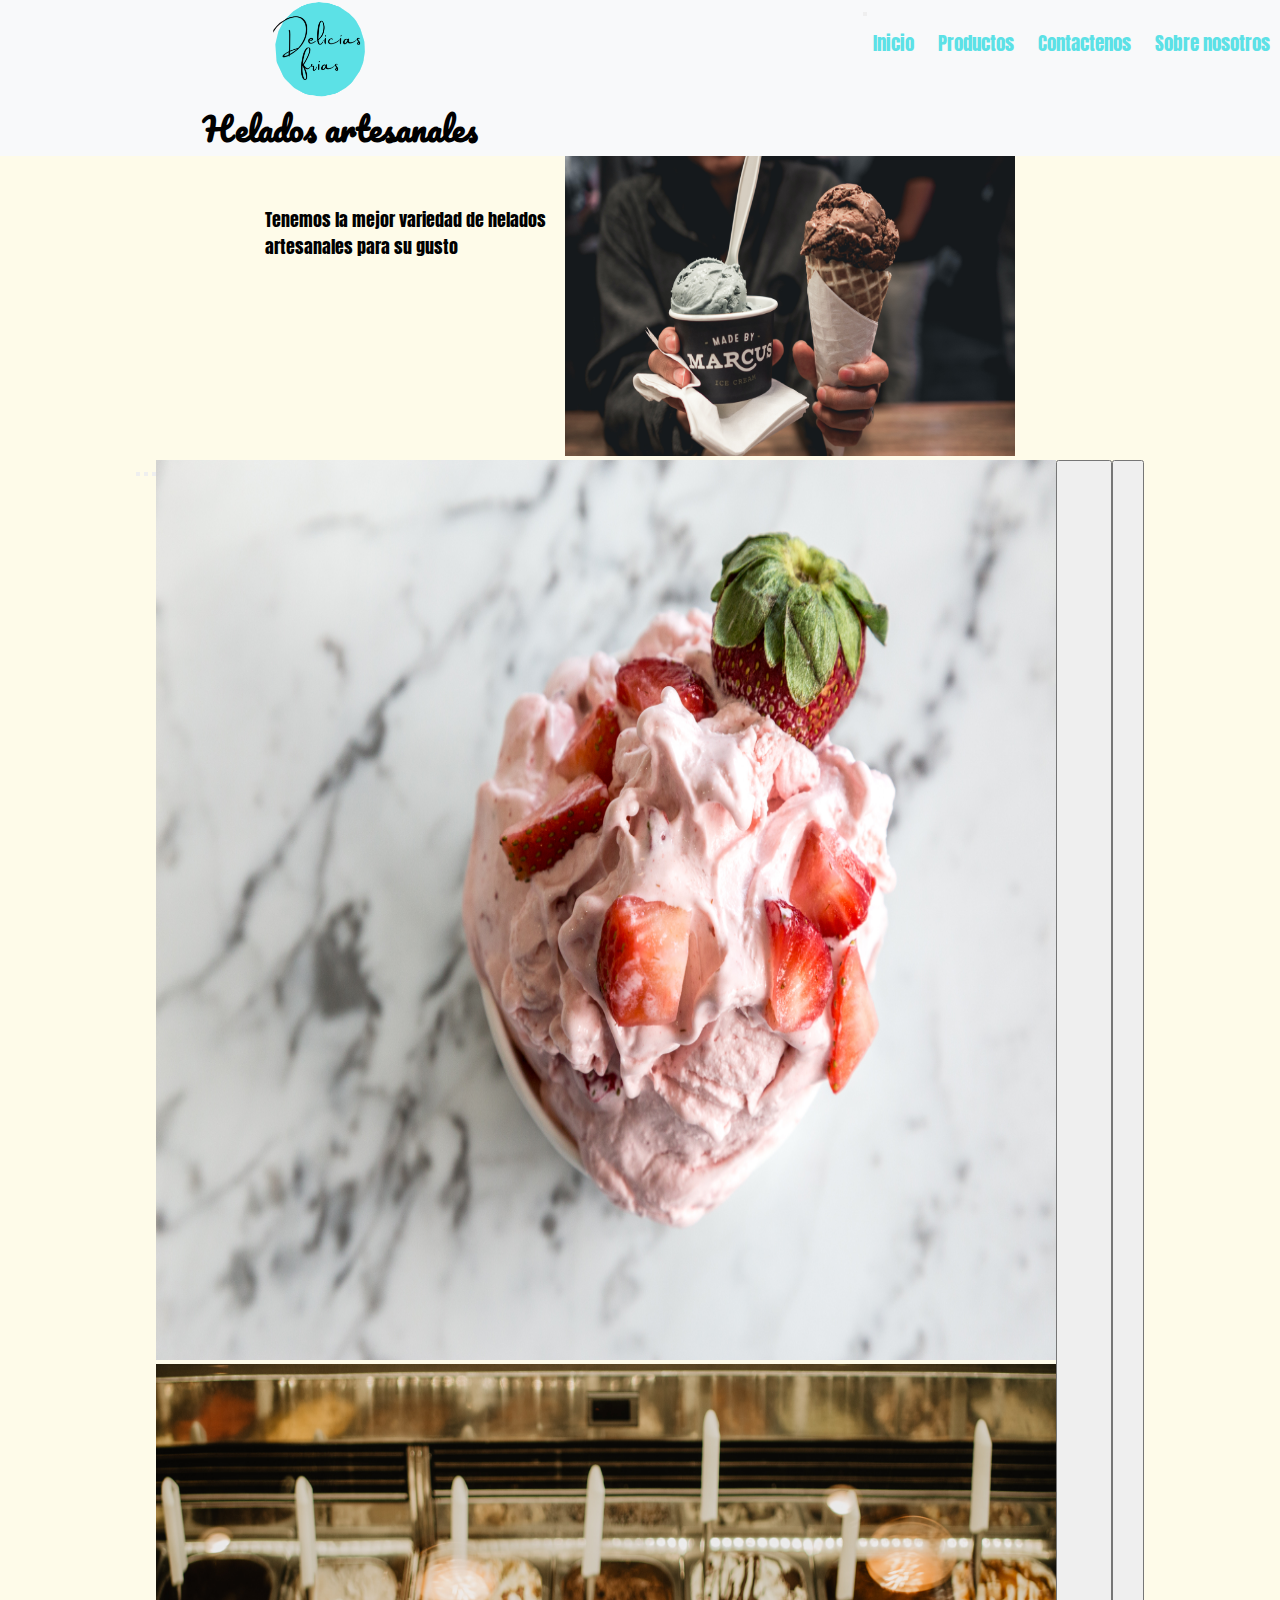
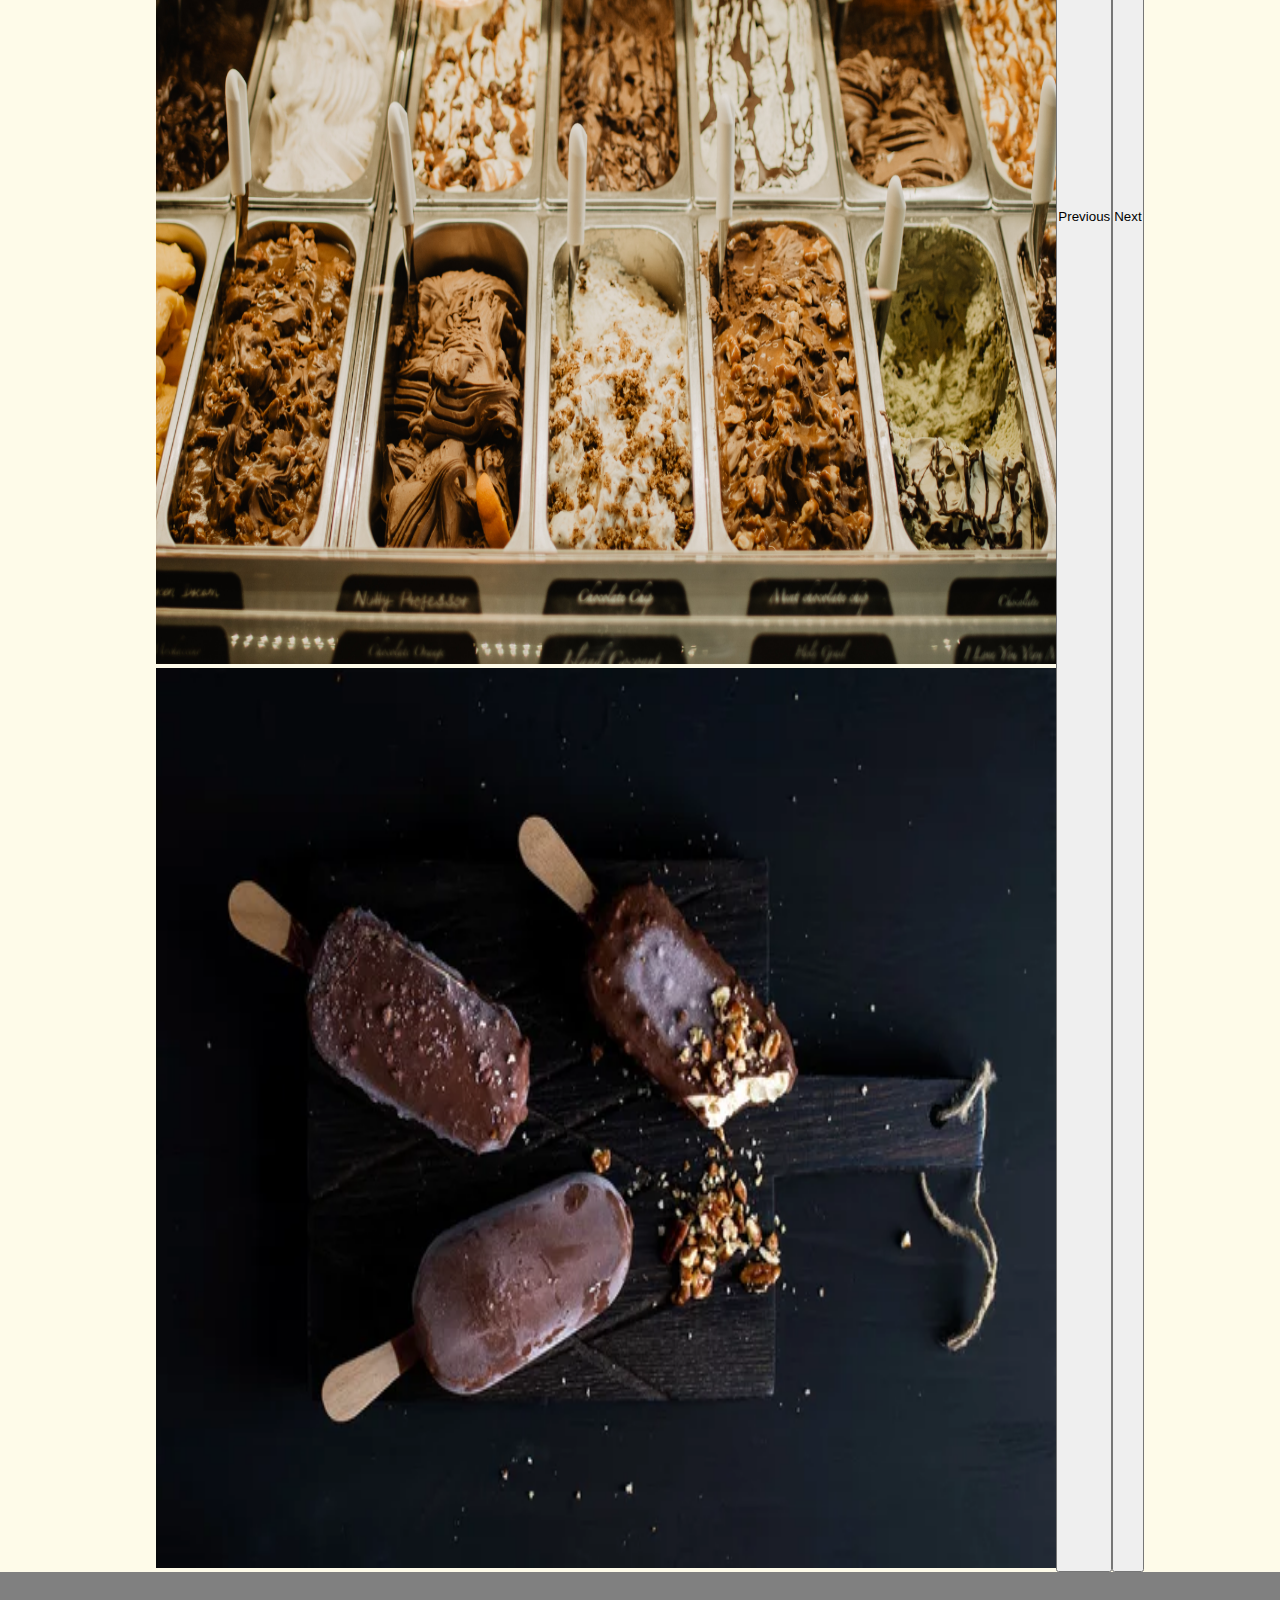
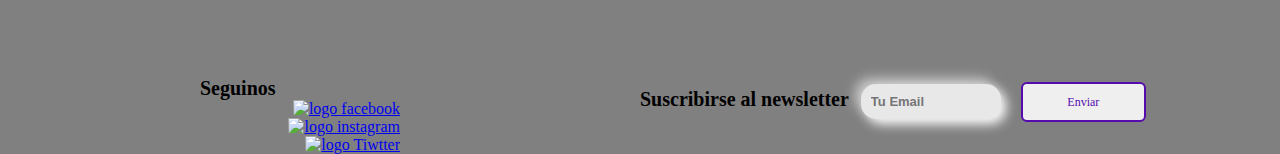
==== commit 5f56eede: "update" ====
--- a/index.html
+++ b/index.html
@@ -38,16 +38,13 @@
                         <a class="header_nav_menu active" aria-current="page" href="#">Inicio</a>
                         </li>
                         <li class="header_ul_li_menu nav-item">
-                        <a class="header_nav_menu active" href="#">Productos</a>
-                        </li>
-                        <li class="header_ul_li_menu nav-item">
-                        <a class="header_nav_menu active" href="#">Promociones</a>
+                        <a class="header_nav_menu active" href="./pages/productos.html">Productos</a>
                         </li>
                         <li class="header_ul_li_menu nav-item">
                         <a class="header_nav_menu active" href="pages/contacto.html">Contactenos</a>
                         </li>
                         <li class="header_ul_li_menu nav-item">
-                        <a class="header_nav_menu active" href="#">Sobre nosotros</a>
+                        <a class="header_nav_menu active" href="./pages/sobreNosotros.html">Sobre nosotros</a>
                         </li>
                     </ul>
                 </div>                
@@ -107,7 +104,7 @@
                     <ul class="footer__ul">
                         <li>
                             <a href="https://www.facebook.com/">
-                                <img src="https://upload.wikimedia.org/wikipedia/commons/5/51/Facebook_f_logo_%282019%29.svg" alt="logo facebook">
+                                <img src="https://upload.wikimedia.org/wikipedia/commons/5/51/Facebook_f_logo_%282019%29.svg" alt="logo facebook" >
                             </a>
                         </li>
                         <li>
--- a/css/style.css
+++ b/css/style.css
@@ -4,6 +4,11 @@
 }
 /*mobile*/
 @media only screen and (min-width: 0px) and (max-width: 767px){
+body{
+    
+    background-color: #fefbe9;
+}
+    
 header{
     display: grid;
     grid-template-columns: 1fr;
@@ -60,15 +65,63 @@
     font-size: 12px;
     text-align: center;
 }
+.products{
+    display: flex;
+    flex-direction: column;
+    align-items: center;
+    padding: 10px;
+    
+}
 .main_section_article_img{
+    display: inline-block;
     width: 300px;
     height: 300px;
 }
+.image_size_main{
+    width: 150px;
+    height: 150px;
+    padding: 15px;
+}
+.section_sobre{
+    display: grid;
+    grid-template-columns: 1fr;
+    padding: 50px;
+    background-color: #0274be;
+    color: #ffffff;
+}
+.card {
+    align-items: center;
+    width: 120px;
+    height: 170px;
+    border-radius: 30px;
+    background: #e0e0e0;
+    box-shadow: 15px 15px 30px #bebebe,
+                -15px -15px 30px #ffffff;
+   }
+.sobre_size-h2{
+    font-size: 20px;
+    padding: 20px;
+    font-family: 'Anton', sans-serif;
+    
+}
+.main_section_div_sobre{
+    display: flex;
+    flex-direction: column;
+    align-items: center;
+
+}
+.p_text{
+    color:#000;
+    font-size: 10px;
+    font-family: 'Anton', sans-serif;
+    padding: 15px;
+}
+
 /* my footer */
 footer{
     background-color: #a9a9a9;
-    padding-bottom: 30px;
-    padding-top: 10px; 
+    padding-bottom: 35px;
+    padding-top: 60px; 
 }
 h3{
     font-size: 5px;
@@ -181,7 +234,7 @@
     color: #5ce1e6;
     display: inline-block;
     font-size: larger;
-    font-family: bold 'Roboto', sans-serif;
+    font-family: 'Anton', sans-serif;
 }
 h1{
     text-align: center;
@@ -208,6 +261,7 @@
 .div_email{
     padding: 20px;
 }
+
 .main_section_article_div{
     display: flex;
     justify-content: center;
@@ -228,15 +282,56 @@
     width: 450px;
     height: 300px;
 }
+.image_size_main{
+    width: 300px;
+    height: 300px;
+    border-radius: 3px 3px 3px 3px;
+    padding: 20px;
+}
 .main_section_div{
-    text-align: center;
+    display:  flex;
+    justify-content: center;
+    
 }
 .products{
     display: inline-block;
+    padding: 20px;
 }
 .main_section_article_img{
+    display: inline-block;
     width: 900px;
     height: 900px;
+}
+.section_sobre{
+    display: flex;
+    flex-direction: row;
+    align-items: center;
+    padding: 50px;
+    background-color: #0274be;
+    color: #ffffff;
+}
+.card {
+    display: flex;
+    align-items: center;
+    width: 190px;
+    height: 254px;
+    border-radius: 30px;
+    background: #e0e0e0;
+    box-shadow: 15px 15px 30px #bebebe,
+                -15px -15px 30px #ffffff;
+    padding-left: ;
+   }
+.sobre_size-h2{
+    font-size: 50px;
+    padding: 20px;
+    font-family: 'Anton', sans-serif;
+    
+}
+.p_text{
+    color:#000;
+    font-size: 15px;
+    font-family: 'Anton', sans-serif;
+    padding: 15px;
 }
 /* my footer*/
 footer{
